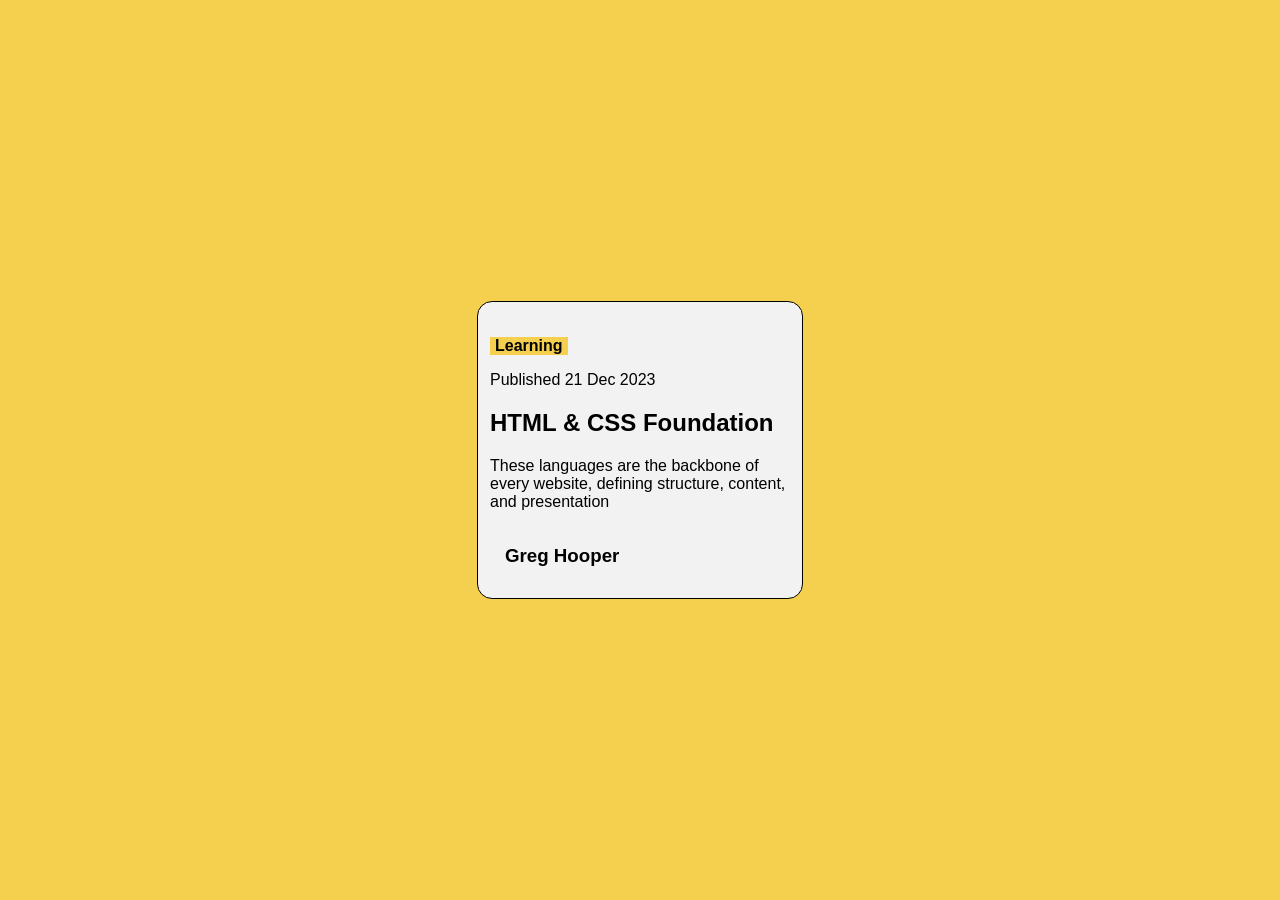
==== blog.html @ a968da80 "first commit" ====
<!DOCTYPE html>
<html lang="en">
<head>
    <meta charset="UTF-8">
    <meta name="viewport" content="width=device-width, initial-scale=1.0">
    <title>Document</title>
    <link rel="stylesheet" href="blog.css">
</head>
<body>
    <main>
        <div class="blog">
            <img src="/blog project/illustration-article.svg" alt="">
            <div class="learn">
                <p>Learning</p>
            </div>
            <p>Published 21 Dec 2023</p>
            <h2>HTML & CSS Foundation</h2>
            <p>These languages are the backbone of every website, defining structure, content, and presentation</p>
            <div class="footer">
                <img src="/blog project/image-avatar.webp" alt="">
                <h3>Greg Hooper</h3>
            </div>
        </div>
    </main>
</body>
</html>
---- blog.css ----
body {
  background-color: rgb(244, 208, 78);
  width: 100%;
  height: 100vh;
  margin: 0;
}
main {
  display: flex;
  flex-direction: column;
  justify-content: center;
  align-items: center;
  height: 100vh;
}
.blog > img {
  width: 300px;
  border-radius: 15px;
}

.blog {
  border: 1px solid black;
  background-color: #f2f2f2;
  width: 300px;
  border-radius: 15px;
  padding: 12px;
  font-family: "Franklin Gothic Medium", "Arial Narrow", Arial, sans-serif;
}

.learn {
  background-color: rgb(244, 208, 78);
  width: fit-content;
}
.learn p {
  margin: 5px;
  font-weight: 600;
}
.footer {
    display: flex;
    gap: 15px;
}
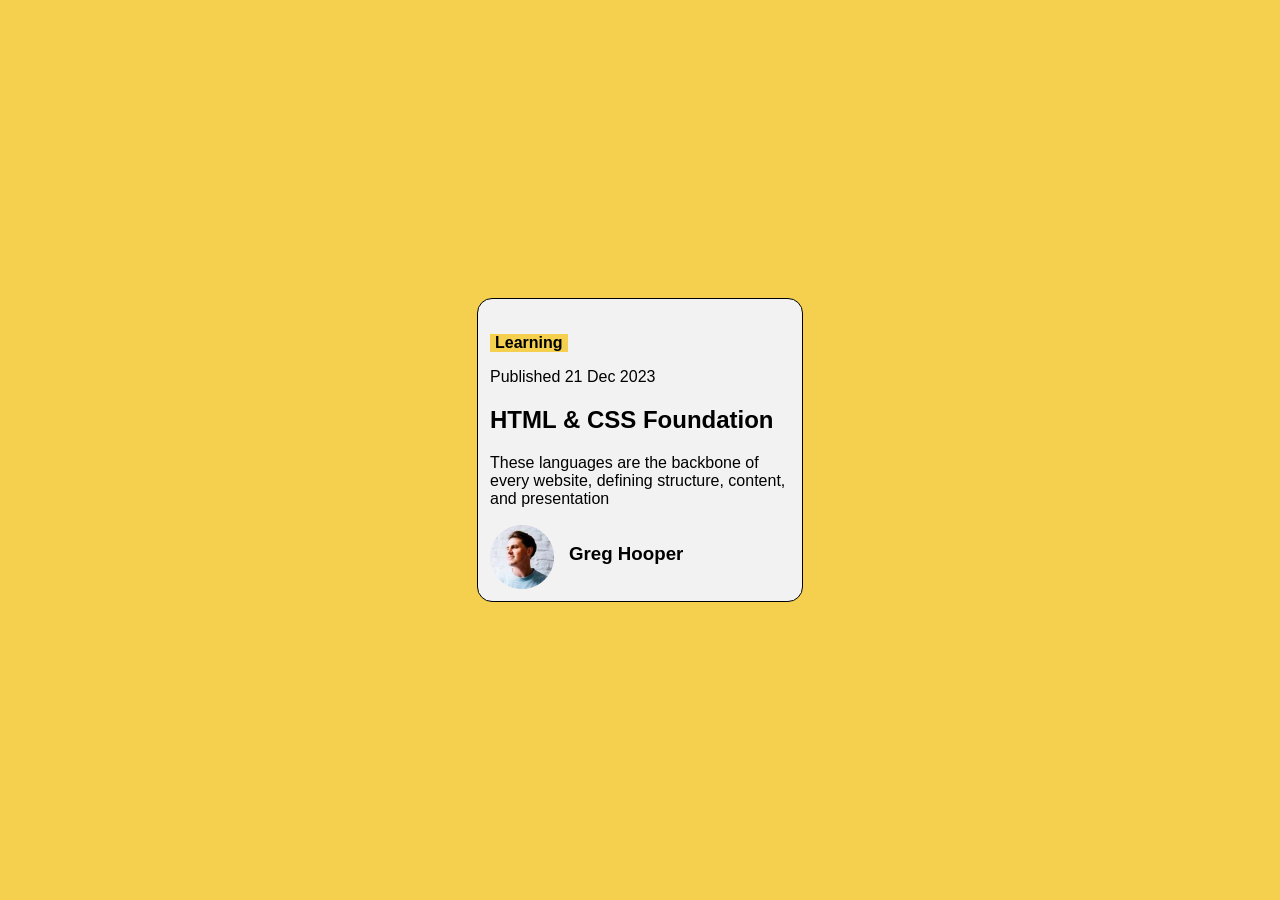
==== commit 7c4cdc34: "img link corrected" ====
--- a/blog.html
+++ b/blog.html
@@ -17,7 +17,7 @@
             <h2>HTML & CSS Foundation</h2>
             <p>These languages are the backbone of every website, defining structure, content, and presentation</p>
             <div class="footer">
-                <img src="/blog project/image-avatar.webp" alt="">
+                <img src="image-avatar.webp" alt="">
                 <h3>Greg Hooper</h3>
             </div>
         </div>
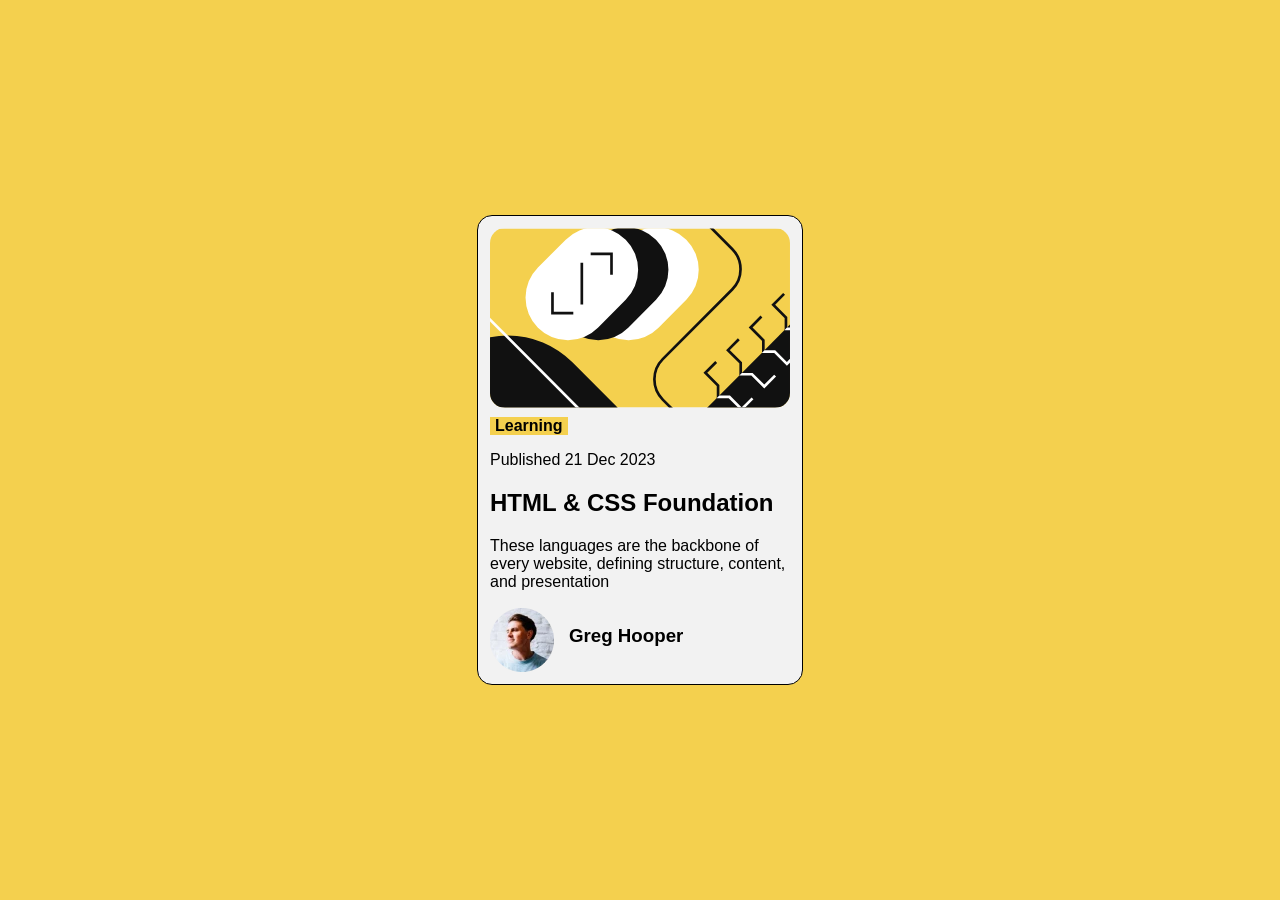
==== commit 51abcfec: "second error fixed" ====
--- a/blog.html
+++ b/blog.html
@@ -9,7 +9,7 @@
 <body>
     <main>
         <div class="blog">
-            <img src="/blog project/illustration-article.svg" alt="">
+            <img src="illustration-article.svg" alt="">
             <div class="learn">
                 <p>Learning</p>
             </div>
